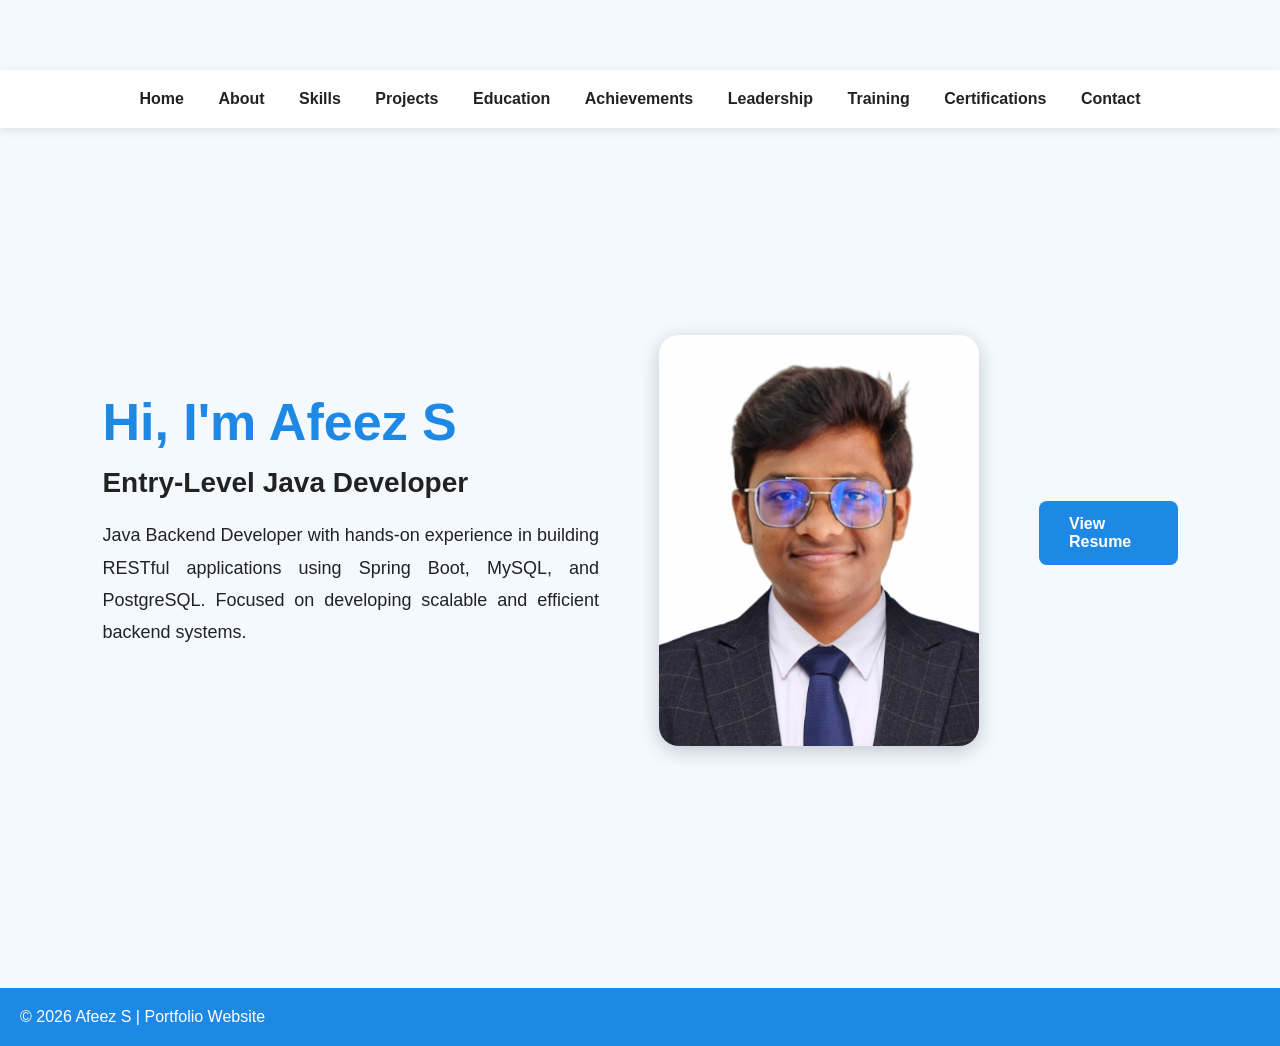
==== index.html @ b1032a9e "updated code" ====
<!DOCTYPE html>
<html>
<head>
    <title>Afeez Portfolio</title>
    <link rel="stylesheet" href="style.css">
</head>
<body>

<header>
    <nav>
        <a href="index.html">Home</a>
        <a href="about.html">About</a>
        <a href="skills.html">Skills</a>
        <a href="projects.html">Projects</a>
        <a href="education.html">Education</a>
        <a href="achievements.html">Achievements</a>
        <a href="leadership.html">Leadership</a>
        <a href="training.html">Training</a>
        <a href="certificates.html">Certifications</a>
        <a href="contact.html">Contact</a>
    </nav>
</header>

<section class="hero">

    <div class="hero-text">
        <h1>Hi, I'm Afeez S</h1>

        <h2>Entry-Level Java Developer</h2>

        <p>
            Java Backend Developer with hands-on experience in building 
            RESTful applications using Spring Boot, MySQL, and PostgreSQL. 
            Focused on developing scalable and efficient backend systems.
        </p>

    </div>

    <img src="images/afeez_prof_pic.jpeg" alt="Profile Photo">

    <a href="files/Afeez_S_Resume.pdf"
       target="_blank"
       class="btn">

       View Resume
    </a>

</section>

<footer>
    <p>© 2026 Afeez S | Portfolio Website</p>
</footer>

</body>
</html>
---- style.css ----
* {
    margin: 0;
    padding: 0;
    box-sizing: border-box;
    font-family: Arial, sans-serif;
}

body {
    background-color: #f4f9ff;
    color: #222;
    padding-top: 70px;
}

header {
    background: white;
    padding: 20px;
    display: flex;
    justify-content: center;
    align-items: center;
    box-shadow: 0 2px 10px rgba(0,0,0,0.1);
    position: sticky;
    top: 0;
}

p {
  text-align: justify;
}

.logo {
    font-size: 28px;
    font-weight: bold;
    color: #1e88e5;
}

nav a {
    text-decoration: none;
    margin: 0 15px;
    color: #222;
    font-weight: bold;
    transition: 0.3s;
}

nav a:hover {
    color: #1e88e5;
}

.hero {
    min-height: 90vh;
    display: flex;
    justify-content: center;
    align-items: center;
    padding: 50px 8%;
    gap: 60px;
}

.hero-text h1 {
    font-size: 52px;
    color: #1e88e5;
    margin-bottom: 15px;
}

.hero-text h2 {
    font-size: 28px;
    margin-bottom: 20px;
}

.hero-text p {
    font-size: 18px;
    line-height: 1.8;
    margin-bottom: 25px;
    max-width: 650px;
}

.btn {
    display: inline-block;
    padding: 14px 30px;
    background: #1e88e5;
    color: white;
    text-decoration: none;
    border-radius: 8px;
    font-weight: bold;
    transition: 0.3s;
}

.btn:hover {
    background: #0d6efd;
}

.hero img {
    width: 320px;
    border-radius: 20px;
    box-shadow: 0 5px 20px rgba(0,0,0,0.2);
}

.section {
    padding: 80px 10%;
}

.section h1 {
    text-align: center;
    color: #1e88e5;
    margin-bottom: 40px;
    font-size: 40px;
}

.card {
    background: white;
    padding: 35px;
    border-radius: 15px;
    box-shadow: 0 5px 15px rgba(0,0,0,0.1);
    margin-bottom: 25px;
    transition: 0.3s;
}

.card:hover {
    transform: translateY(-5px);
}

.card h2 {
    color: #1e88e5;
    margin-bottom: 15px;
}

ul li {
    margin-bottom: 12px;
    line-height: 1.7;
}

footer {
    background: #1e88e5;
    color: white;
    text-align: center;
    padding: 20px;
    margin-top: 50px;
}

.contact p {
    margin-bottom: 15px;
    font-size: 18px;
}

@media(max-width: 900px) {

    header {
        flex-direction: column;
        gap: 15px;
    }
     .hero {
        flex-direction: column;
        text-align: center;
    }

    .hero-text h1 {
        font-size: 40px;
    }

    nav {
        display: flex;
        flex-wrap: wrap;
        justify-content: center;
        position: sticky;
        top: 0;
        z-index: 9999;
        background-color: white;
    }

    nav a {
        margin: 10px;
    }
}

img {
    border-radius: 12px;
    box-shadow: 0 4px 10px rgba(0,0,0,0.2);
    margin-top: 15px;
}

a {
    color: #1e88e5;
}

.card .btn {
    margin-top: 20px;
    margin-right: 15px;
}

.card img {
    margin-top: 20px;
    border-radius: 10px;
    max-width: 100%;
    height: auto;
}

.contact .card {
    text-align: center;
}

.contact p {
    font-size: 20px;
    margin-bottom: 20px;
}

.card h3 {
    color: #1e88e5;
}
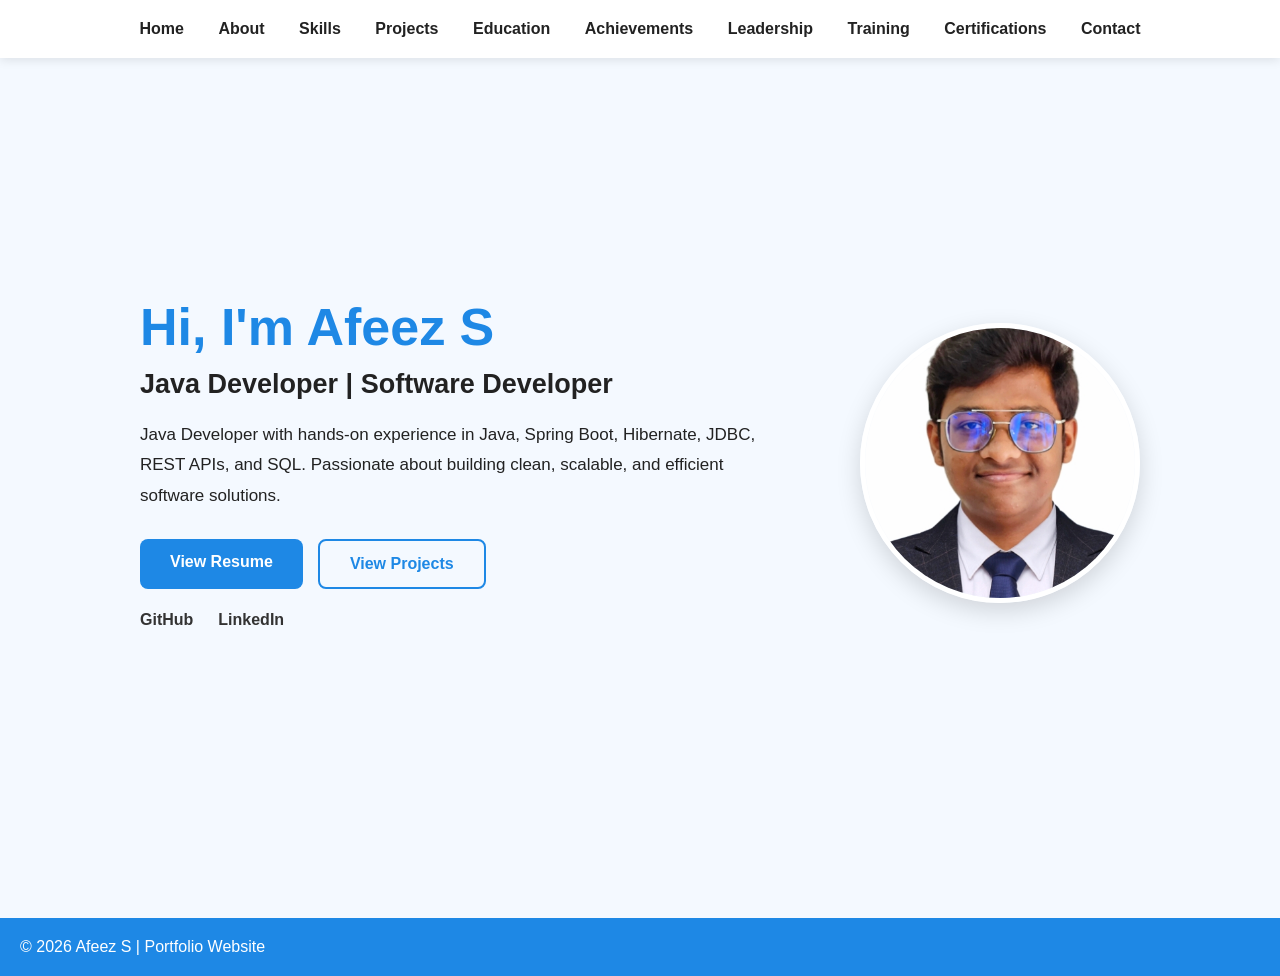
==== commit 270b706a: "Modified everything" ====
--- a/index.html
+++ b/index.html
@@ -1,55 +1,84 @@
-<!DOCTYPE html>
-<html>
-<head>
-    <title>Afeez Portfolio</title>
-    <link rel="stylesheet" href="style.css">
-</head>
-<body>
-
-<header>
-    <nav>
-        <a href="index.html">Home</a>
-        <a href="about.html">About</a>
-        <a href="skills.html">Skills</a>
-        <a href="projects.html">Projects</a>
-        <a href="education.html">Education</a>
-        <a href="achievements.html">Achievements</a>
-        <a href="leadership.html">Leadership</a>
-        <a href="training.html">Training</a>
-        <a href="certificates.html">Certifications</a>
-        <a href="contact.html">Contact</a>
-    </nav>
-</header>
-
-<section class="hero">
-
-    <div class="hero-text">
-        <h1>Hi, I'm Afeez S</h1>
-
-        <h2>Entry-Level Java Developer</h2>
-
-        <p>
-            Java Backend Developer with hands-on experience in building 
-            RESTful applications using Spring Boot, MySQL, and PostgreSQL. 
-            Focused on developing scalable and efficient backend systems.
-        </p>
-
-    </div>
-
-    <img src="images/afeez_prof_pic.jpeg" alt="Profile Photo">
-
-    <a href="files/Afeez_S_Resume.pdf"
-       target="_blank"
-       class="btn">
-
-       View Resume
-    </a>
-
-</section>
-
-<footer>
-    <p>© 2026 Afeez S | Portfolio Website</p>
-</footer>
-
-</body>
+<!DOCTYPE html>
+<html>
+<head>
+    <title>Afeez Portfolio</title>
+    <link rel="stylesheet" href="style.css">
+</head>
+<body>
+
+<header>
+    <nav>
+        <a href="index.html">Home</a>
+        <a href="about.html">About</a>
+        <a href="skills.html">Skills</a>
+        <a href="projects.html">Projects</a>
+        <a href="education.html">Education</a>
+        <a href="achievements.html">Achievements</a>
+        <a href="leadership.html">Leadership</a>
+        <a href="training.html">Training</a>
+        <a href="certificates.html">Certifications</a>
+        <a href="contact.html">Contact</a>
+    </nav>
+</header>
+
+<section class="hero">
+
+    <div class="hero-text">
+
+        <h1>Hi, I'm Afeez S</h1>
+
+        <h2>Java Developer | Software Developer</h2>
+
+        <p>
+            Java Developer with hands-on experience in Java, Spring Boot,
+            Hibernate, JDBC, REST APIs, and SQL. Passionate about building clean,
+            scalable, and efficient software solutions.
+        </p>
+
+        <div class="hero-buttons">
+
+            <a href="files/Afeez_S_Resume.pdf"
+               target="_blank"
+               class="btn">
+                View Resume
+            </a>
+
+            <a href="projects.html"
+               class="btn secondary-btn">
+                View Projects
+            </a>
+
+        </div>
+
+        <div class="social-links">
+
+            <a href="https://github.com/afeez-07"
+               target="_blank">
+                GitHub
+            </a>
+
+            <a href="https://linkedin.com/in/afeez-s"
+               target="_blank">
+                LinkedIn
+            </a>
+
+        </div>
+
+    </div>
+
+
+    <div class="hero-image">
+
+        <img src="images/afeez_prof_pic.jpeg"
+             alt="Afeez S - Java Developer">
+
+    </div>
+
+</section>
+
+<footer>
+    <p>© 2026 Afeez S | Portfolio Website</p>
+</footer>
+
+</body>
 </html>
--- a/style.css
+++ b/style.css
@@ -1,205 +1,477 @@
-* {
-    margin: 0;
-    padding: 0;
-    box-sizing: border-box;
-    font-family: Arial, sans-serif;
-}
-
-body {
-    background-color: #f4f9ff;
-    color: #222;
-    padding-top: 70px;
-}
-
-header {
-    background: white;
-    padding: 20px;
-    display: flex;
-    justify-content: center;
-    align-items: center;
-    box-shadow: 0 2px 10px rgba(0,0,0,0.1);
-    position: sticky;
-    top: 0;
-}
-
-p {
-  text-align: justify;
-}
-
-.logo {
-    font-size: 28px;
-    font-weight: bold;
-    color: #1e88e5;
-}
-
-nav a {
-    text-decoration: none;
-    margin: 0 15px;
-    color: #222;
-    font-weight: bold;
-    transition: 0.3s;
-}
-
-nav a:hover {
-    color: #1e88e5;
-}
-
-.hero {
-    min-height: 90vh;
-    display: flex;
-    justify-content: center;
-    align-items: center;
-    padding: 50px 8%;
-    gap: 60px;
-}
-
-.hero-text h1 {
-    font-size: 52px;
-    color: #1e88e5;
-    margin-bottom: 15px;
-}
-
-.hero-text h2 {
-    font-size: 28px;
-    margin-bottom: 20px;
-}
-
-.hero-text p {
-    font-size: 18px;
-    line-height: 1.8;
-    margin-bottom: 25px;
-    max-width: 650px;
-}
-
-.btn {
-    display: inline-block;
-    padding: 14px 30px;
-    background: #1e88e5;
-    color: white;
-    text-decoration: none;
-    border-radius: 8px;
-    font-weight: bold;
-    transition: 0.3s;
-}
-
-.btn:hover {
-    background: #0d6efd;
-}
-
-.hero img {
-    width: 320px;
-    border-radius: 20px;
-    box-shadow: 0 5px 20px rgba(0,0,0,0.2);
-}
-
-.section {
-    padding: 80px 10%;
-}
-
-.section h1 {
-    text-align: center;
-    color: #1e88e5;
-    margin-bottom: 40px;
-    font-size: 40px;
-}
-
-.card {
-    background: white;
-    padding: 35px;
-    border-radius: 15px;
-    box-shadow: 0 5px 15px rgba(0,0,0,0.1);
-    margin-bottom: 25px;
-    transition: 0.3s;
-}
-
-.card:hover {
-    transform: translateY(-5px);
-}
-
-.card h2 {
-    color: #1e88e5;
-    margin-bottom: 15px;
-}
-
-ul li {
-    margin-bottom: 12px;
-    line-height: 1.7;
-}
-
-footer {
-    background: #1e88e5;
-    color: white;
-    text-align: center;
-    padding: 20px;
-    margin-top: 50px;
-}
-
-.contact p {
-    margin-bottom: 15px;
-    font-size: 18px;
-}
-
-@media(max-width: 900px) {
-
-    header {
-        flex-direction: column;
-        gap: 15px;
-    }
-     .hero {
-        flex-direction: column;
-        text-align: center;
-    }
-
-    .hero-text h1 {
-        font-size: 40px;
-    }
-
-    nav {
-        display: flex;
-        flex-wrap: wrap;
-        justify-content: center;
-        position: sticky;
-        top: 0;
-        z-index: 9999;
-        background-color: white;
-    }
-
-    nav a {
-        margin: 10px;
-    }
-}
-
-img {
-    border-radius: 12px;
-    box-shadow: 0 4px 10px rgba(0,0,0,0.2);
-    margin-top: 15px;
-}
-
-a {
-    color: #1e88e5;
-}
-
-.card .btn {
-    margin-top: 20px;
-    margin-right: 15px;
-}
-
-.card img {
-    margin-top: 20px;
-    border-radius: 10px;
-    max-width: 100%;
-    height: auto;
-}
-
-.contact .card {
-    text-align: center;
-}
-
-.contact p {
-    font-size: 20px;
-    margin-bottom: 20px;
-}
-
-.card h3 {
-    color: #1e88e5;
+* {
+    margin: 0;
+    padding: 0;
+    box-sizing: border-box;
+    font-family: Arial, sans-serif;
+}
+
+body {
+    background-color: #f4f9ff;
+    color: #222;
+}
+
+header {
+    background: white;
+    padding: 20px;
+    display: flex;
+    justify-content: center;
+    align-items: center;
+    box-shadow: 0 2px 10px rgba(0,0,0,0.1);
+    position: sticky;
+    top: 0;
+    z-index: 1000;
+}
+
+p {
+  text-align: justify;
+}
+
+.logo {
+    font-size: 28px;
+    font-weight: bold;
+    color: #1e88e5;
+}
+
+nav a {
+    text-decoration: none;
+    margin: 0 15px;
+    color: #222;
+    font-weight: bold;
+    transition: 0.3s;
+}
+
+nav a:hover {
+    color: #1e88e5;
+}
+
+.project-content p {
+    margin-bottom: 18px;
+}
+
+.project-content ul {
+    margin-top: 0;
+    padding-left: 18px;
+}
+
+.project-content ul li {
+    margin-bottom: 12px;
+    line-height: 1.6;
+}
+
+.hero {
+    min-height: 90vh;
+    display: flex;
+    justify-content: center;
+    align-items: center;
+    padding: 60px 8%;
+    gap: 100px;
+}
+
+.hero-text {
+    max-width: 650px;
+}
+
+.hero-text h1 {
+    font-size: 52px;
+    color: #1e88e5;
+    margin-bottom: 12px;
+}
+
+.hero-text h2 {
+    font-size: 27px;
+    margin-bottom: 20px;
+}
+
+.hero-text p {
+    font-size: 17px;
+    line-height: 1.8;
+    margin-bottom: 28px;
+    max-width: 620px;
+    text-align: left;
+}
+
+.btn {
+    display: inline-block;
+    padding: 14px 30px;
+    background: #1e88e5;
+    color: white;
+    text-decoration: none;
+    border-radius: 8px;
+    font-weight: bold;
+    transition: 0.3s;
+}
+
+.hero-buttons {
+    display: flex;
+    gap: 15px;
+    margin-top: 10px;
+}
+
+.secondary-btn {
+    background: transparent;
+    color: #1e88e5;
+    border: 2px solid #1e88e5;
+}
+
+.secondary-btn:hover {
+    background: #1e88e5;
+    color: white;
+}
+
+.social-links {
+    display: flex;
+    gap: 25px;
+    margin-top: 22px;
+}
+
+.social-links a {
+    text-decoration: none;
+    color: #333;
+    font-weight: bold;
+    transition: 0.3s;
+}
+
+.social-links a:hover {
+    color: #1e88e5;
+}
+
+.btn:hover {
+    background: #0d6efd;
+}
+
+.hero-image {
+    display: flex;
+    justify-content: center;
+    align-items: center;
+}
+
+.hero-image img {
+    width: 280px;
+    height: 280px;
+    object-fit: cover;
+    object-position: center;
+    border-radius: 50%;
+    border: 5px solid white;
+    box-shadow: 0 8px 25px rgba(0,0,0,0.15);
+    margin-top: 0;
+}
+
+.section {
+    padding: 80px 10%;
+}
+
+.section h1 {
+    text-align: center;
+    color: #1e88e5;
+    margin-bottom: 40px;
+    font-size: 40px;
+}
+
+.card {
+    background: white;
+    padding: 35px;
+    border-radius: 15px;
+    box-shadow: 0 5px 15px rgba(0,0,0,0.1);
+    margin-bottom: 25px;
+    transition: 0.3s;
+}
+
+.about-card {
+    padding: 40px;
+}
+
+.about-intro {
+    font-size: 18px;
+    line-height: 1.8;
+    margin-bottom: 35px;
+    text-align: left;
+}
+
+.about-highlights {
+    display: grid;
+    grid-template-columns: repeat(3, 1fr);
+    gap: 20px;
+}
+
+.about-item {
+    background: #f4f9ff;
+    padding: 25px;
+    border-radius: 12px;
+    border: 1px solid #dceeff;
+}
+
+.about-item h3 {
+    color: #1e88e5;
+    margin-bottom: 12px;
+    font-size: 19px;
+}
+
+.about-item p {
+    font-size: 16px;
+    line-height: 1.7;
+    text-align: left;
+    margin: 0;
+}
+
+.about-goal {
+    margin-top: 35px;
+    padding-top: 25px;
+    border-top: 1px solid #ddd;
+    font-size: 17px;
+    line-height: 1.7;
+    text-align: left;
+}
+
+.training-card {
+    padding: 35px;
+}
+
+.training-header {
+    display: flex;
+    justify-content: space-between;
+    align-items: flex-start;
+    gap: 20px;
+    margin-bottom: 20px;
+}
+
+.training-header h2 {
+    margin-bottom: 8px;
+}
+
+.training-provider {
+    color: #666;
+    font-size: 16px;
+    margin: 0;
+}
+
+.training-status {
+    background: #e8f5e9;
+    color: #2e7d32;
+    padding: 8px 16px;
+    border-radius: 20px;
+    font-size: 14px;
+    font-weight: bold;
+    white-space: nowrap;
+}
+
+.training-description {
+    max-width: 900px;
+    line-height: 1.7;
+    margin-bottom: 25px;
+    text-align: left;
+}
+
+.training-card h3 {
+    margin-bottom: 15px;
+    color: #1e88e5;
+}
+
+.tech-tags {
+    display: flex;
+    flex-wrap: wrap;
+    gap: 10px;
+}
+
+.tech-tags span {
+    background: #f4f9ff;
+    color: #1e88e5;
+    border: 1px solid #d6eaff;
+    padding: 8px 14px;
+    border-radius: 20px;
+    font-size: 14px;
+    font-weight: bold;
+}
+
+.card:hover {
+    transform: translateY(-5px);
+}
+
+.card h2 {
+    color: #1e88e5;
+    margin-bottom: 15px;
+}
+
+ul li {
+    margin-bottom: 12px;
+    line-height: 1.7;
+}
+
+footer {
+    background: #1e88e5;
+    color: white;
+    text-align: center;
+    padding: 20px;
+    margin-top: 50px;
+}
+
+.contact p {
+    margin-bottom: 15px;
+    font-size: 18px;
+}
+
+@media(max-width: 900px) {
+
+    header {
+        flex-direction: column;
+        gap: 15px;
+    }
+     .hero {
+        flex-direction: column;
+        text-align: center;
+    }
+
+    .hero-text h1 {
+        font-size: 40px;
+    }
+
+    .hero-text h2 {
+        font-size: 23px;
+    }
+
+    .hero-text p {
+        font-size: 16px;
+    }
+
+    .hero-buttons {
+        justify-content: center;
+        flex-wrap: wrap;
+    }
+
+    .social-links {
+        justify-content: center;
+    }
+
+    .hero-image img {
+        width: 230px;
+        height: 230px;
+    }
+
+    .training-header {
+        flex-direction: column;
+    }
+
+    .training-status {
+        align-self: flex-start;
+    }
+
+    .about-highlights {
+        grid-template-columns: 1fr;
+    }
+
+    .about-card {
+        padding: 25px;
+    }
+
+    .project-card {
+        flex-direction: column;
+        align-items: stretch;
+    }
+
+    .project-image-container {
+        flex: 0 0 480px;
+        width: 100%;
+    }
+
+    .project-image {
+        width: 480px;
+        max-width: 500px;
+        margin: 0 auto;
+    }
+
+    .project-buttons {
+        flex-wrap: wrap;
+    }
+
+    nav {
+        display: flex;
+        flex-wrap: wrap;
+        justify-content: center;
+        position: sticky;
+        top: 0;
+        z-index: 9999;
+        background-color: white;
+    }
+
+    nav a {
+        margin: 10px;
+    }
+}
+
+.training-status {
+    margin-top: 20px;
+    font-size: 16px;
+}
+
+.training-status strong {
+    color: #1e88e5;
+}
+
+a {
+    color: #1e88e5;
+}
+
+.card .btn {
+    margin-top: 20px;
+    margin-right: 15px;
+}
+
+.card img {
+    margin-top: 20px;
+    border-radius: 10px;
+    max-width: 100%;
+    height: auto;
+}
+
+.contact .card {
+    text-align: center;
+}
+
+.contact p {
+    font-size: 20px;
+    margin-bottom: 20px;
+}
+
+.card h3 {
+    color: #1e88e5;
+}
+
+.project-image {
+    display: block;
+    width: 500px;
+    max-width: 100%;
+    height: auto;
+    margin-top: 20px;
+    border-radius: 10px;
+}
+
+.project-card {
+    display: flex;
+    justify-content: space-between;
+    align-items: center;
+    gap: 50px;
+}
+
+.project-content {
+    flex: 1;
+}
+
+.project-image-container {
+    flex: 0 0 500px;
+    display: flex;
+    justify-content: center;
+    align-items: center;
+}
+
+.project-image {
+    width: 500px;
+    max-width: 100%;
+    height: auto;
+    border-radius: 10px;
+    margin-top: 0;
+}
+
+.project-buttons {
+    display: flex;
+    gap: 15px;
+    margin-top: 25px;
 }
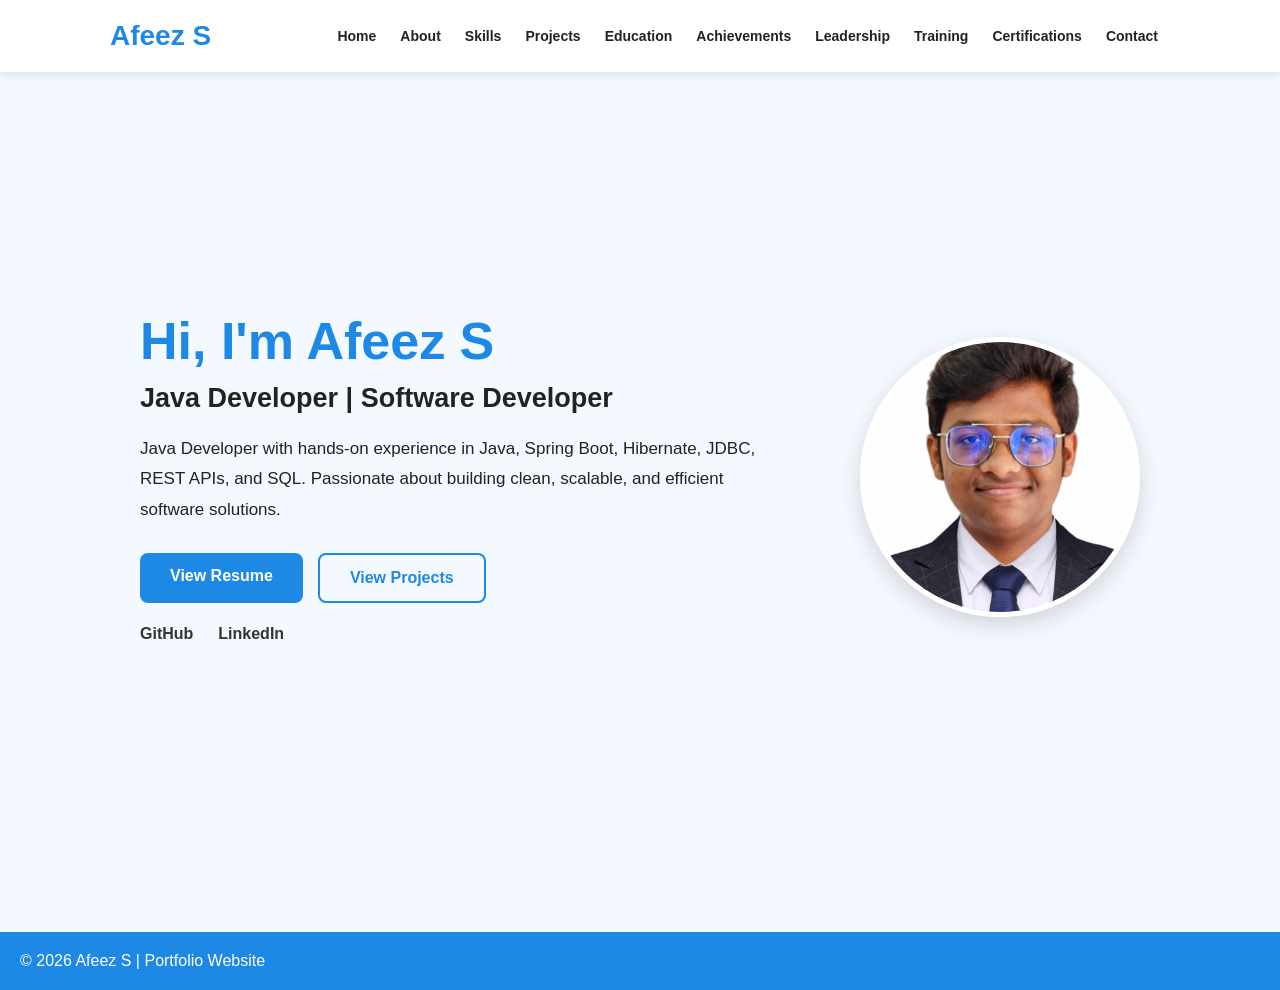
==== commit 0604a475: "Files Modified" ====
--- a/index.html
+++ b/index.html
@@ -7,18 +7,22 @@
 <body>
 
 <header>
-    <nav>
-        <a href="index.html">Home</a>
-        <a href="about.html">About</a>
-        <a href="skills.html">Skills</a>
-        <a href="projects.html">Projects</a>
-        <a href="education.html">Education</a>
-        <a href="achievements.html">Achievements</a>
-        <a href="leadership.html">Leadership</a>
-        <a href="training.html">Training</a>
-        <a href="certificates.html">Certifications</a>
-        <a href="contact.html">Contact</a>
-    </nav>
+    <div class="nav-container">
+        <a href="index.html" class="logo">Afeez S</a>
+        <button class="menu-toggle" onclick="toggleMenu()">☰</button>
+        <nav id="mobileNav">
+            <a href="index.html">Home</a>
+            <a href="about.html">About</a>
+            <a href="skills.html">Skills</a>
+            <a href="projects.html">Projects</a>
+            <a href="education.html">Education</a>
+            <a href="achievements.html">Achievements</a>
+            <a href="leadership.html">Leadership</a>
+            <a href="training.html">Training</a>
+            <a href="certificates.html">Certifications</a>
+            <a href="contact.html">Contact</a>
+        </nav>
+    </div>
 </header>
 
 <section class="hero">
@@ -37,7 +41,7 @@
 
         <div class="hero-buttons">
 
-            <a href="files/Afeez_S_Resume.pdf"
+            <a href="files/Resume_Afeez_Dev.pdf"
                target="_blank"
                class="btn">
                 View Resume
@@ -80,5 +84,11 @@
     <p>© 2026 Afeez S | Portfolio Website</p>
 </footer>
 
+<script>
+    function toggleMenu() {
+        document.getElementById("mobileNav").classList.toggle("active");
+    }
+</script>
+
 </body>
 </html>
--- a/style.css
+++ b/style.css
@@ -22,6 +22,46 @@
     z-index: 1000;
 }
 
+.nav-container {
+    width: 100%;
+    max-width: 1100px;
+    margin: auto;
+    padding: 0 20px;
+
+    display: flex;
+    align-items: center;
+    justify-content: space-between;
+}
+
+.logo {
+    text-decoration: none;
+    color: #1e88e5;
+    font-size: 22px;
+    font-weight: 700;
+}
+
+.nav-container nav {
+    display: flex;
+    align-items: center;
+}
+
+.nav-container nav a {
+    text-decoration: none;
+    color: #222;
+    margin: 0 12px;
+    font-size: 14px;
+}
+
+.menu-toggle {
+    display: none;
+    background: none;
+    border: none;
+    font-size: 28px;
+    color: #222;
+    cursor: pointer;
+    padding: 5px;
+}
+
 p {
   text-align: justify;
 }
@@ -32,15 +72,20 @@
     color: #1e88e5;
 }
 
-nav a {
+.technologies b {
+    margin-right: 6px;
+}
+
+.nav-container nav a {
     text-decoration: none;
-    margin: 0 15px;
     color: #222;
+    margin: 0 12px;
+    font-size: 14px;
     font-weight: bold;
     transition: 0.3s;
 }
 
-nav a:hover {
+.nav-container nav a:hover {
     color: #1e88e5;
 }
 
@@ -309,15 +354,30 @@
     font-size: 18px;
 }
 
-@media(max-width: 900px) {
-
+@media (max-width: 900px) {
+
+    /* Header */
     header {
         flex-direction: column;
-        gap: 15px;
-    }
-     .hero {
+        gap: 10px;
+        padding: 15px;
+    }
+
+    .logo {
+        font-size: 24px;
+    }
+
+    .hero {
+        min-height: auto;
+        height: auto;
         flex-direction: column;
         text-align: center;
+        padding: 50px 20px;
+        gap: 30px;
+    }
+
+    .hero-text {
+        max-width: 100%;
     }
 
     .hero-text h1 {
@@ -330,6 +390,10 @@
 
     .hero-text p {
         font-size: 16px;
+        line-height: 1.7;
+        max-width: 600px;
+        margin-left: auto;
+        margin-right: auto;
     }
 
     .hero-buttons {
@@ -339,6 +403,7 @@
 
     .social-links {
         justify-content: center;
+        flex-wrap: wrap;
     }
 
     .hero-image img {
@@ -346,54 +411,272 @@
         height: 230px;
     }
 
+
+    /* General Sections */
+    .section {
+        padding: 60px 20px;
+    }
+
+    .section h1 {
+        font-size: 34px;
+        margin-bottom: 30px;
+    }
+
+    .card {
+        padding: 25px;
+    }
+
+
+    /* About */
+    .about-card {
+        padding: 25px;
+    }
+
+    .about-highlights {
+        grid-template-columns: 1fr;
+    }
+
+
+    /* Training */
+    .training-card {
+        padding: 25px;
+    }
+
     .training-header {
         flex-direction: column;
+        gap: 10px;
     }
 
     .training-status {
         align-self: flex-start;
-    }
-
-    .about-highlights {
-        grid-template-columns: 1fr;
-    }
-
-    .about-card {
-        padding: 25px;
+        margin-top: 5px;
     }
 
     .project-card {
         flex-direction: column;
         align-items: stretch;
+        gap: 25px;
     }
 
     .project-image-container {
-        flex: 0 0 480px;
+        flex: none;
         width: 100%;
     }
 
     .project-image {
-        width: 480px;
-        max-width: 500px;
+        width: 100%;
+        max-width: 450px;
+        height: auto;
         margin: 0 auto;
     }
 
     .project-buttons {
         flex-wrap: wrap;
-    }
-
-    nav {
+        gap: 10px;
+    }
+
+    .btn {
+        padding: 12px 22px;
+        font-size: 14px;
+    }
+
+    .contact p {
+        font-size: 17px;
+    }
+}
+
+@media (max-width: 600px) {
+
+    header {
+        padding: 0;
+    }
+
+    .nav-container {
+        padding: 12px 20px;
+    }
+
+    .logo {
+        font-size: 20px;
+    }
+
+    .menu-toggle {
+        display: block;
+    }
+
+    .nav-container nav {
+        display: none;
+        position: absolute;
+        top: 100%;
+        left: 0;
+        width: 100%;
+        background: white;
+        flex-direction: column;
+        padding: 10px 0;
+        box-shadow: 0 5px 10px rgba(0,0,0,0.1);
+    }
+
+    .nav-container nav.active {
         display: flex;
+    }
+
+    .nav-container nav a {
+        width: 100%;
+        text-align: center;
+        padding: 12px 0;
+        margin: 0;
+        font-size: 15px;
+    }
+
+    .nav-container nav a:hover {
+        background: #f2f7ff;
+    }
+
+    .hero {
+        min-height: auto;
+        height: auto;
+        padding: 45px 20px 40px;
+        gap: 30px;
+        flex-direction: column;
+        text-align: center;
+    }
+
+    .hero-text {
+        width: 100%;
+        max-width: 500px;
+    }
+
+    .hero-text h1 {
+        font-size: 34px;
+        line-height: 1.2;
+    }
+
+    .hero-text h2 {
+        font-size: 20px;
+        line-height: 1.4;
+    }
+
+    .hero-text p {
+        font-size: 15px;
+        line-height: 1.6;
+    }
+
+    .hero-image {
+        display: flex;
+        justify-content: center;
+    }
+
+    .hero-image img {
+        width: 170px;
+        height: 170px;
+    }
+
+    .hero-buttons {
+        justify-content: center;
         flex-wrap: wrap;
+        gap: 10px;
+    }
+
+    .hero-links {
         justify-content: center;
-        position: sticky;
-        top: 0;
-        z-index: 9999;
-        background-color: white;
-    }
-
-    nav a {
-        margin: 10px;
+    }
+
+    /* Sections */
+    .section {
+        padding: 40px 15px;
+    }
+
+    .section h1 {
+        font-size: 30px;
+        margin-bottom: 25px;
+    }
+
+    .card {
+        padding: 20px;
+        border-radius: 12px;
+        width: 100%;
+        max-width: 100%;
+    }
+
+    .about-card {
+        padding: 20px;
+    }
+
+    .about-intro {
+        font-size: 16px;
+        line-height: 1.7;
+    }
+
+    .about-item {
+        padding: 20px;
+    }
+
+    .about-item h3 {
+        font-size: 17px;
+    }
+
+    .about-item p {
+        font-size: 15px;
+    }
+
+    .training-card {
+        padding: 20px;
+    }
+
+    .training-status {
+        font-size: 13px;
+        padding: 7px 12px;
+    }
+
+    .tech-tags {
+        gap: 7px;
+    }
+
+    .tech-tags span {
+        padding: 7px 11px;
+        font-size: 13px;
+    }
+
+    .project-card {
+        gap: 20px;
+    }
+
+    .project-content p,
+    .project-content ul li {
+        font-size: 14px;
+    }
+
+    .project-content ul {
+        padding-left: 18px;
+    }
+
+    .project-content ul li {
+        line-height: 1.55;
+        margin-bottom: 10px;
+    }
+
+    .project-image {
+        width: 100%;
+        max-width: 100%;
+    }
+
+    .project-buttons {
+        flex-direction: column;
+        align-items: stretch;
+    }
+
+    .project-buttons .btn {
+        text-align: center;
+        margin-right: 0;
+    }
+
+    .btn {
+        padding: 11px 18px;
+        font-size: 13px;
+    }
+
+    footer {
+        padding: 18px 10px;
+        font-size: 14px;
     }
 }
 
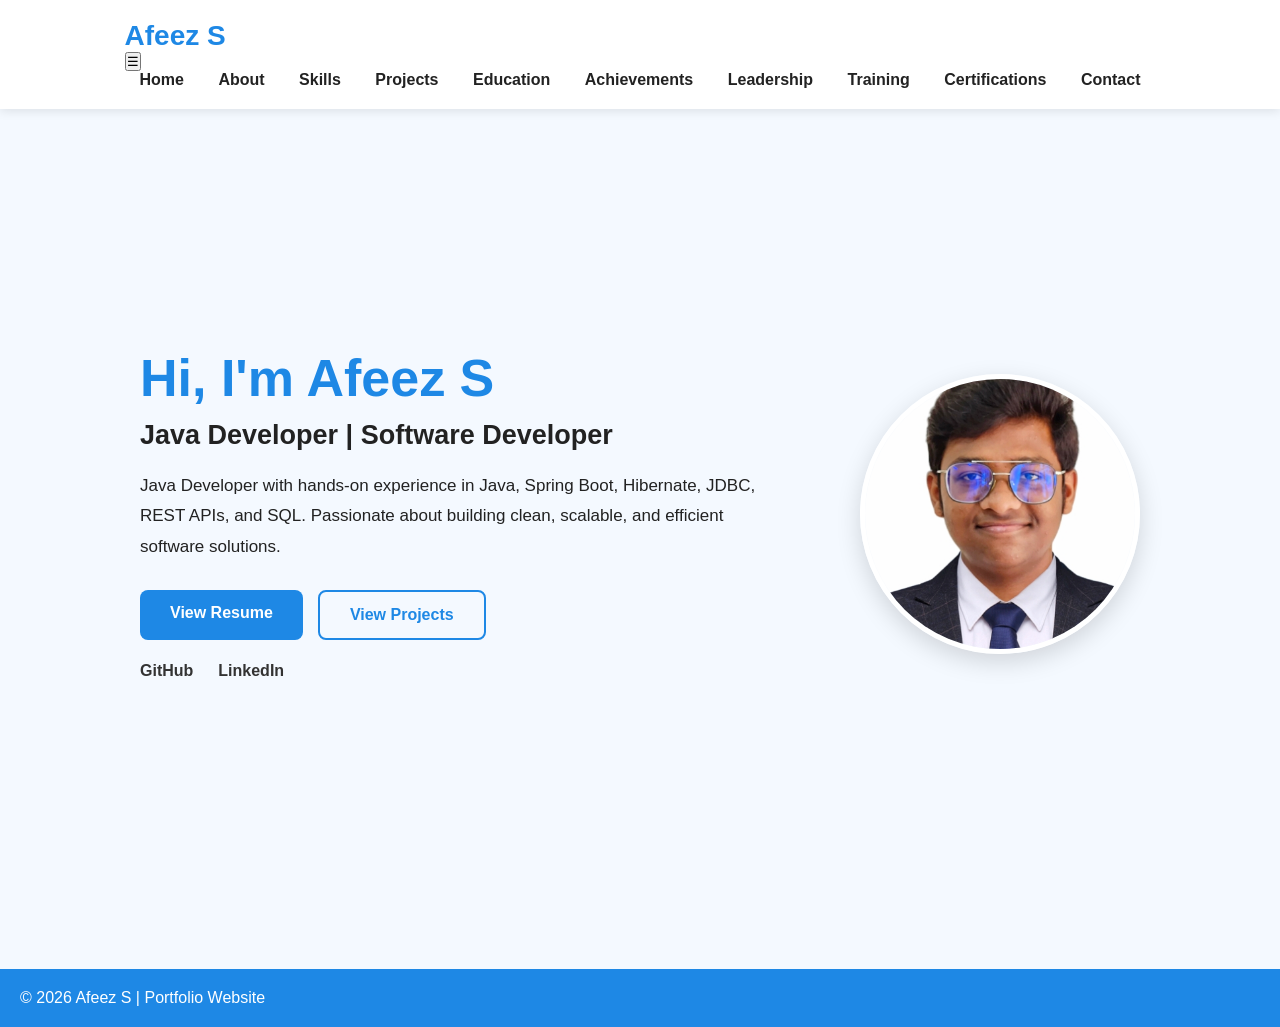
==== commit 7e1dff72: "Fewer modifications done" ====
--- a/index.html
+++ b/index.html
@@ -1,6 +1,8 @@
 <!DOCTYPE html>
 <html>
 <head>
+    <meta charset="UTF-8">
+    <meta name="viewport" content="width=device-width, initial-scale=1.0">
     <title>Afeez Portfolio</title>
     <link rel="stylesheet" href="style.css">
 </head>
@@ -8,9 +10,14 @@
 
 <header>
     <div class="nav-container">
-        <a href="index.html" class="logo">Afeez S</a>
-        <button class="menu-toggle" onclick="toggleMenu()">☰</button>
-        <nav id="mobileNav">
+
+        <div class="logo">Afeez S</div>
+
+        <button class="menu-toggle" id="menu-toggle" aria-label="Open navigation menu">
+            ☰
+        </button>
+
+        <nav id="nav-menu">
             <a href="index.html">Home</a>
             <a href="about.html">About</a>
             <a href="skills.html">Skills</a>
@@ -84,11 +91,7 @@
     <p>© 2026 Afeez S | Portfolio Website</p>
 </footer>
 
-<script>
-    function toggleMenu() {
-        document.getElementById("mobileNav").classList.toggle("active");
-    }
-</script>
+<script src="script.js"></script>
 
 </body>
 </html>
--- a/style.css
+++ b/style.css
@@ -22,46 +22,6 @@
     z-index: 1000;
 }
 
-.nav-container {
-    width: 100%;
-    max-width: 1100px;
-    margin: auto;
-    padding: 0 20px;
-
-    display: flex;
-    align-items: center;
-    justify-content: space-between;
-}
-
-.logo {
-    text-decoration: none;
-    color: #1e88e5;
-    font-size: 22px;
-    font-weight: 700;
-}
-
-.nav-container nav {
-    display: flex;
-    align-items: center;
-}
-
-.nav-container nav a {
-    text-decoration: none;
-    color: #222;
-    margin: 0 12px;
-    font-size: 14px;
-}
-
-.menu-toggle {
-    display: none;
-    background: none;
-    border: none;
-    font-size: 28px;
-    color: #222;
-    cursor: pointer;
-    padding: 5px;
-}
-
 p {
   text-align: justify;
 }
@@ -76,16 +36,15 @@
     margin-right: 6px;
 }
 
-.nav-container nav a {
+nav a {
     text-decoration: none;
+    margin: 0 15px;
     color: #222;
-    margin: 0 12px;
-    font-size: 14px;
     font-weight: bold;
     transition: 0.3s;
 }
 
-.nav-container nav a:hover {
+nav a:hover {
     color: #1e88e5;
 }
 
@@ -356,7 +315,6 @@
 
 @media (max-width: 900px) {
 
-    /* Header */
     header {
         flex-direction: column;
         gap: 10px;
@@ -365,6 +323,19 @@
 
     .logo {
         font-size: 24px;
+    }
+
+    nav {
+        display: flex;
+        flex-wrap: wrap;
+        justify-content: center;
+        gap: 5px 10px;
+        padding: 5px;
+    }
+
+    nav a {
+        margin: 4px 6px;
+        font-size: 13px;
     }
 
     .hero {
@@ -411,8 +382,6 @@
         height: 230px;
     }
 
-
-    /* General Sections */
     .section {
         padding: 60px 20px;
     }
@@ -426,8 +395,6 @@
         padding: 25px;
     }
 
-
-    /* About */
     .about-card {
         padding: 25px;
     }
@@ -436,8 +403,6 @@
         grid-template-columns: 1fr;
     }
 
-
-    /* Training */
     .training-card {
         padding: 25px;
     }
@@ -487,54 +452,36 @@
 
 @media (max-width: 600px) {
 
+    body {
+        overflow-x: hidden;
+    }
+
     header {
-        padding: 0;
-    }
-
-    .nav-container {
-        padding: 12px 20px;
+         padding: 10px 6px;
     }
 
     .logo {
-        font-size: 20px;
-    }
-
-    .menu-toggle {
-        display: block;
-    }
-
-    .nav-container nav {
-        display: none;
-        position: absolute;
-        top: 100%;
-        left: 0;
+        font-size: 22px;
+    }
+
+    nav {
+        display: grid;
+        grid-template-columns: repeat(5, 1fr);
+        gap: 8px 4px;
         width: 100%;
-        background: white;
-        flex-direction: column;
-        padding: 10px 0;
-        box-shadow: 0 5px 10px rgba(0,0,0,0.1);
-    }
-
-    .nav-container nav.active {
-        display: flex;
-    }
-
-    .nav-container nav a {
-        width: 100%;
+    }
+
+    nav a {
+        font-size: 11px;
+        margin: 0;
         text-align: center;
-        padding: 12px 0;
-        margin: 0;
-        font-size: 15px;
-    }
-
-    .nav-container nav a:hover {
-        background: #f2f7ff;
+        white-space: nowrap;
     }
 
     .hero {
         min-height: auto;
         height: auto;
-        padding: 45px 20px 40px;
+        padding: 70px 20px 50px;
         gap: 30px;
         flex-direction: column;
         text-align: center;
@@ -573,14 +520,12 @@
     .hero-buttons {
         justify-content: center;
         flex-wrap: wrap;
-        gap: 10px;
     }
 
     .hero-links {
         justify-content: center;
     }
 
-    /* Sections */
     .section {
         padding: 40px 15px;
     }
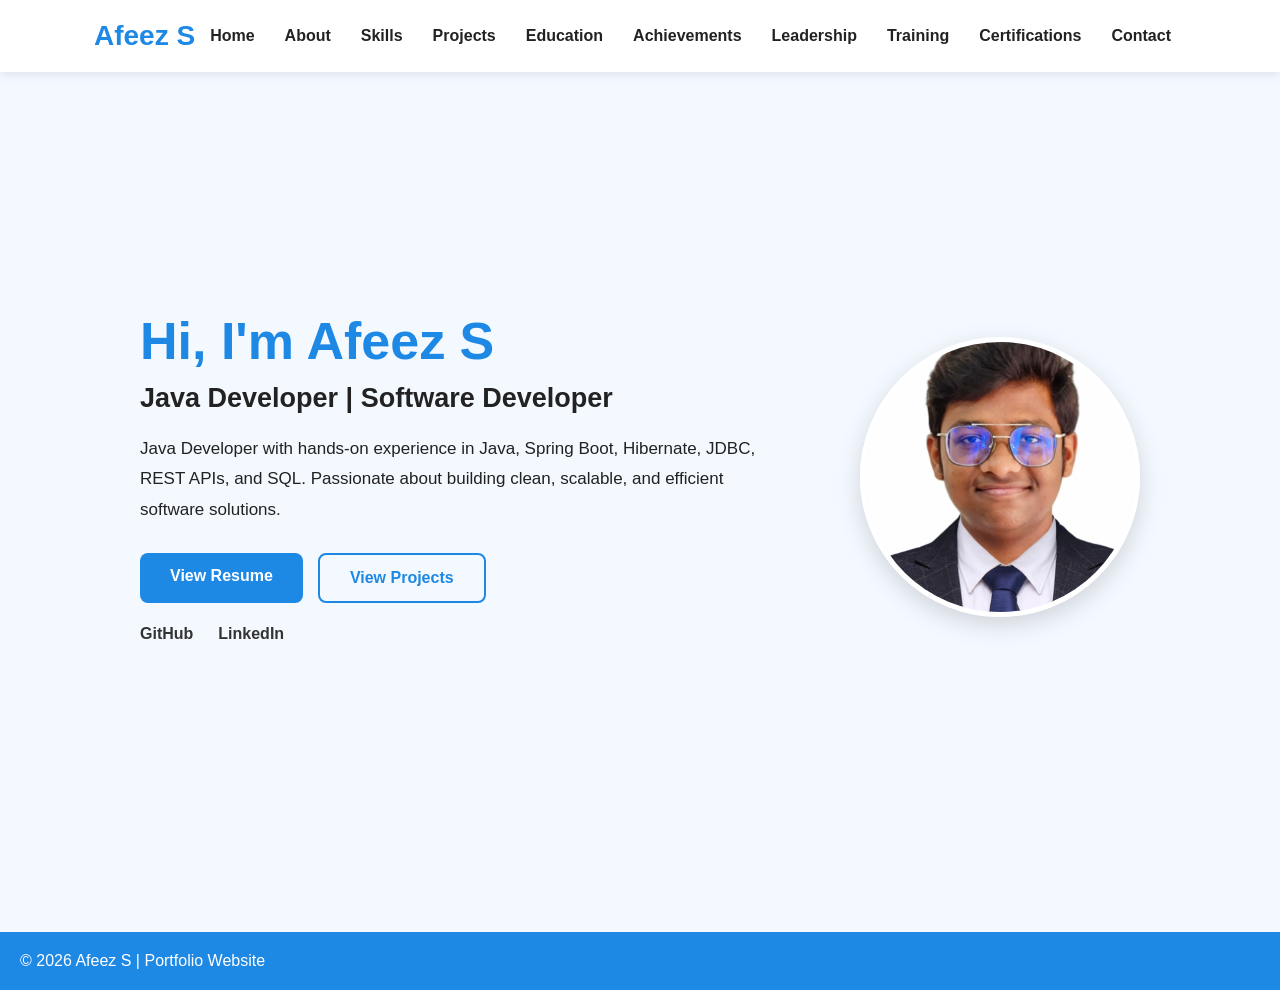
==== commit a220fe9a: "Made portfolio mobile responsive" ====
--- a/index.html
+++ b/index.html
@@ -4,7 +4,7 @@
     <meta charset="UTF-8">
     <meta name="viewport" content="width=device-width, initial-scale=1.0">
     <title>Afeez Portfolio</title>
-    <link rel="stylesheet" href="style.css">
+    <link rel="stylesheet" href="style1.css">
 </head>
 <body>
 
--- a/style1.css
+++ b/style1.css
@@ -0,0 +1,1001 @@
+* {
+    margin: 0;
+    padding: 0;
+    box-sizing: border-box;
+    font-family: Arial, sans-serif;
+}
+
+html {
+    scroll-behavior: smooth;
+}
+
+body {
+    background-color: #f4f9ff;
+    color: #222;
+    overflow-x: hidden;
+}
+
+p {
+    text-align: justify;
+}
+
+a {
+    color: #1e88e5;
+}
+
+/* =========================
+   HEADER / NAVIGATION
+   ========================= */
+
+header {
+    background: white;
+    padding: 20px;
+    display: flex;
+    justify-content: center;
+    align-items: center;
+    box-shadow: 0 2px 10px rgba(0, 0, 0, 0.1);
+    position: sticky;
+    top: 0;
+    z-index: 1000;
+}
+
+.nav-container {
+    width: 100%;
+    display: flex;
+    align-items: center;
+    justify-content: center;
+}
+
+.logo {
+    font-size: 28px;
+    font-weight: bold;
+    color: #1e88e5;
+}
+
+nav {
+    display: flex;
+    align-items: center;
+    justify-content: center;
+}
+
+nav a {
+    text-decoration: none;
+    margin: 0 15px;
+    color: #222;
+    font-weight: bold;
+    transition: 0.3s;
+}
+
+nav a:hover {
+    color: #1e88e5;
+}
+
+.menu-toggle {
+    display: none;
+    background: none;
+    border: none;
+    color: #1e88e5;
+    font-size: 28px;
+    line-height: 1;
+    cursor: pointer;
+    padding: 5px;
+}
+
+/* =========================
+   COMMON PROJECT / CONTENT
+   ========================= */
+
+.technologies b {
+    margin-right: 6px;
+}
+
+.project-content p {
+    margin-bottom: 18px;
+}
+
+.project-content ul {
+    margin-top: 0;
+    padding-left: 18px;
+}
+
+.project-content ul li {
+    margin-bottom: 12px;
+    line-height: 1.6;
+}
+
+/* =========================
+   HERO
+   ========================= */
+
+.hero {
+    min-height: 90vh;
+    display: flex;
+    justify-content: center;
+    align-items: center;
+    padding: 60px 8%;
+    gap: 100px;
+}
+
+.hero-text {
+    max-width: 650px;
+}
+
+.hero-text h1 {
+    font-size: 52px;
+    color: #1e88e5;
+    margin-bottom: 12px;
+}
+
+.hero-text h2 {
+    font-size: 27px;
+    margin-bottom: 20px;
+}
+
+.hero-text p {
+    font-size: 17px;
+    line-height: 1.8;
+    margin-bottom: 28px;
+    max-width: 620px;
+    text-align: left;
+}
+
+.hero-buttons {
+    display: flex;
+    gap: 15px;
+    margin-top: 10px;
+}
+
+.btn {
+    display: inline-block;
+    padding: 14px 30px;
+    background: #1e88e5;
+    color: white;
+    text-decoration: none;
+    border-radius: 8px;
+    font-weight: bold;
+    transition: 0.3s;
+}
+
+.btn:hover {
+    background: #0d6efd;
+}
+
+.secondary-btn {
+    background: transparent;
+    color: #1e88e5;
+    border: 2px solid #1e88e5;
+}
+
+.secondary-btn:hover {
+    background: #1e88e5;
+    color: white;
+}
+
+.social-links {
+    display: flex;
+    gap: 25px;
+    margin-top: 22px;
+}
+
+.social-links a {
+    text-decoration: none;
+    color: #333;
+    font-weight: bold;
+    transition: 0.3s;
+}
+
+.social-links a:hover {
+    color: #1e88e5;
+}
+
+.hero-image {
+    display: flex;
+    justify-content: center;
+    align-items: center;
+}
+
+.hero-image img {
+    width: 280px;
+    height: 280px;
+    object-fit: cover;
+    object-position: center;
+    border-radius: 50%;
+    border: 5px solid white;
+    box-shadow: 0 8px 25px rgba(0, 0, 0, 0.15);
+    margin-top: 0;
+}
+
+/* =========================
+   COMMON SECTIONS / CARDS
+   ========================= */
+
+.section {
+    padding: 80px 10%;
+}
+
+.section h1 {
+    text-align: center;
+    color: #1e88e5;
+    margin-bottom: 40px;
+    font-size: 40px;
+}
+
+.card {
+    background: white;
+    padding: 35px;
+    border-radius: 15px;
+    box-shadow: 0 5px 15px rgba(0, 0, 0, 0.1);
+    margin-bottom: 25px;
+    transition: 0.3s;
+}
+
+.card:hover {
+    transform: translateY(-5px);
+}
+
+.card h2 {
+    color: #1e88e5;
+    margin-bottom: 15px;
+}
+
+.card h3 {
+    color: #1e88e5;
+}
+
+.card .btn {
+    margin-top: 20px;
+    margin-right: 15px;
+}
+
+.card img {
+    margin-top: 20px;
+    border-radius: 10px;
+    max-width: 100%;
+    height: auto;
+}
+
+ul li {
+    margin-bottom: 12px;
+    line-height: 1.7;
+}
+
+/* =========================
+   ABOUT
+   ========================= */
+
+.about-card {
+    padding: 40px;
+}
+
+.about-intro {
+    font-size: 18px;
+    line-height: 1.8;
+    margin-bottom: 35px;
+    text-align: left;
+}
+
+.about-highlights {
+    display: grid;
+    grid-template-columns: 1fr;
+    gap: 20px;
+}
+
+.about-item {
+    background: #f4f9ff;
+    padding: 25px;
+    border-radius: 12px;
+    border: 1px solid #dceeff;
+}
+
+.about-item h3 {
+    color: #1e88e5;
+    margin-bottom: 12px;
+    font-size: 19px;
+}
+
+.about-item p {
+    font-size: 16px;
+    line-height: 1.7;
+    text-align: left;
+    margin: 0;
+}
+
+.about-goal {
+    margin-top: 35px;
+    padding-top: 25px;
+    border-top: 1px solid #ddd;
+    font-size: 17px;
+    line-height: 1.7;
+    text-align: left;
+}
+
+/* =========================
+   TRAINING
+   ========================= */
+
+.training-card {
+    padding: 35px;
+}
+
+.training-header {
+    display: flex;
+    justify-content: space-between;
+    align-items: flex-start;
+    gap: 20px;
+    margin-bottom: 20px;
+}
+
+.training-header h2 {
+    margin-bottom: 8px;
+}
+
+.training-provider {
+    color: #666;
+    font-size: 16px;
+    margin: 0;
+}
+
+.training-status {
+    background: #e8f5e9;
+    color: #2e7d32;
+    padding: 8px 16px;
+    border-radius: 20px;
+    font-size: 14px;
+    font-weight: bold;
+    white-space: nowrap;
+    margin-top: 0;
+}
+
+.training-status strong {
+    color: #1e88e5;
+}
+
+.training-description {
+    max-width: 900px;
+    line-height: 1.7;
+    margin-bottom: 25px;
+    text-align: left;
+}
+
+.training-card h3 {
+    margin-bottom: 15px;
+    color: #1e88e5;
+}
+
+.tech-tags {
+    display: flex;
+    flex-wrap: wrap;
+    gap: 10px;
+}
+
+.tech-tags span {
+    background: #f4f9ff;
+    color: #1e88e5;
+    border: 1px solid #d6eaff;
+    padding: 8px 14px;
+    border-radius: 20px;
+    font-size: 14px;
+    font-weight: bold;
+}
+
+/* =========================
+   PROJECTS
+   ========================= */
+
+.project-card {
+    display: flex;
+    justify-content: space-between;
+    align-items: center;
+    gap: 50px;
+}
+
+.project-content {
+    flex: 1;
+    min-width: 0;
+}
+
+.project-image-container {
+    flex: 0 0 500px;
+    display: flex;
+    justify-content: center;
+    align-items: center;
+}
+
+.project-image {
+    display: block;
+    width: 500px;
+    max-width: 100%;
+    height: auto;
+    border-radius: 10px;
+    margin-top: 0;
+}
+
+.project-buttons {
+    display: flex;
+    gap: 15px;
+    margin-top: 25px;
+}
+
+/* =========================
+   CONTACT
+   ========================= */
+
+.contact .card {
+    text-align: center;
+}
+
+.contact p {
+    font-size: 20px;
+    margin-bottom: 20px;
+    overflow-wrap: anywhere;
+}
+
+/* =========================
+   FOOTER
+   ========================= */
+
+footer {
+    background: #1e88e5;
+    color: white;
+    text-align: center;
+    padding: 20px;
+    margin-top: 50px;
+}
+
+/* =========================
+   TABLET - 900px
+   ========================= */
+
+@media (max-width: 900px) {
+
+    header {
+        padding: 15px 20px;
+    }
+
+    .nav-container {
+        width: 100%;
+        justify-content: center;
+    }
+
+    .logo {
+        font-size: 24px;
+    }
+
+    nav {
+        display: flex;
+        flex-wrap: wrap;
+        justify-content: center;
+        gap: 5px 10px;
+        padding: 5px;
+    }
+
+    nav a {
+        margin: 4px 6px;
+        font-size: 13px;
+    }
+
+    .hero {
+        min-height: auto;
+        height: auto;
+        flex-direction: column;
+        text-align: center;
+        padding: 50px 20px;
+        gap: 30px;
+    }
+
+    .hero-text {
+        max-width: 100%;
+        width: 100%;
+    }
+
+    .hero-text h1 {
+        font-size: 40px;
+    }
+
+    .hero-text h2 {
+        font-size: 23px;
+    }
+
+    .hero-text p {
+        font-size: 16px;
+        line-height: 1.7;
+        max-width: 600px;
+        margin-left: auto;
+        margin-right: auto;
+    }
+
+    .hero-buttons {
+        justify-content: center;
+        flex-wrap: wrap;
+    }
+
+    .social-links {
+        justify-content: center;
+        flex-wrap: wrap;
+    }
+
+    .hero-image img {
+        width: 230px;
+        height: 230px;
+    }
+
+    .section {
+        padding: 60px 20px;
+    }
+
+    .section h1 {
+        font-size: 34px;
+        margin-bottom: 30px;
+    }
+
+    .card {
+        padding: 25px;
+    }
+
+    .about-card {
+        padding: 25px;
+    }
+
+    .about-highlights {
+        grid-template-columns: 1fr;
+    }
+
+    .training-card {
+        padding: 25px;
+    }
+
+    .training-header {
+        flex-direction: column;
+        gap: 10px;
+    }
+
+    .training-status {
+        align-self: flex-start;
+        margin-top: 5px;
+    }
+
+    .project-card {
+        flex-direction: column;
+        align-items: stretch;
+        gap: 25px;
+    }
+
+    .project-image-container {
+        flex: none;
+        width: 100%;
+    }
+
+    .project-image {
+        width: 100%;
+        max-width: 450px;
+        height: auto;
+        margin: 0 auto;
+    }
+
+    .project-buttons {
+        flex-wrap: wrap;
+        gap: 10px;
+    }
+
+    .btn {
+        padding: 12px 22px;
+        font-size: 14px;
+    }
+
+    .contact p {
+        font-size: 17px;
+    }
+}
+
+/* =========================
+   MOBILE - 600px
+   ========================= */
+
+@media (max-width: 600px) {
+
+    body {
+        overflow-x: hidden;
+    }
+
+    /* Mobile header */
+    header {
+        padding: 10px 15px;
+    }
+
+    .nav-container {
+        width: 100%;
+        display: flex;
+        flex-wrap: wrap;
+        justify-content: space-between;
+        align-items: center;
+    }
+
+    .logo {
+        font-size: 22px;
+    }
+
+    /* Hamburger */
+    .menu-toggle {
+        display: block;
+        flex-shrink: 0;
+    }
+
+    /* Hide menu until hamburger is clicked */
+    nav {
+        display: none;
+        flex-basis: 100%;
+        width: 100%;
+        flex-direction: column;
+        align-items: stretch;
+        gap: 0;
+        padding: 8px 0 5px;
+    }
+
+    nav.active {
+        display: flex;
+    }
+
+    nav a {
+        width: 100%;
+        margin: 0;
+        padding: 10px 5px;
+        font-size: 14px;
+        text-align: center;
+        white-space: normal;
+    }
+
+    /* Hero */
+    .hero {
+        min-height: auto;
+        height: auto;
+        padding: 55px 20px 45px;
+        gap: 30px;
+        flex-direction: column;
+        text-align: center;
+    }
+
+    .hero-text {
+        width: 100%;
+        max-width: 500px;
+    }
+
+    .hero-text h1 {
+        font-size: 34px;
+        line-height: 1.2;
+    }
+
+    .hero-text h2 {
+        font-size: 20px;
+        line-height: 1.4;
+    }
+
+    .hero-text p {
+        font-size: 15px;
+        line-height: 1.6;
+        max-width: 100%;
+        text-align: left;
+    }
+
+    .hero-image {
+        display: flex;
+        justify-content: center;
+        width: 100%;
+    }
+
+    .hero-image img {
+        width: 170px;
+        height: 170px;
+    }
+
+    .hero-buttons {
+        justify-content: center;
+        flex-direction: column;
+        align-items: stretch;
+        width: 100%;
+        max-width: 300px;
+        margin-left: auto;
+        margin-right: auto;
+    }
+
+    .hero-buttons .btn {
+        width: 100%;
+        text-align: center;
+    }
+
+    .social-links {
+        justify-content: center;
+        flex-wrap: wrap;
+        gap: 15px;
+    }
+
+    .hero-links {
+        justify-content: center;
+    }
+
+    /* Sections */
+    .section {
+        padding: 40px 15px;
+    }
+
+    .section h1 {
+        font-size: 30px;
+        line-height: 1.25;
+        margin-bottom: 25px;
+    }
+
+    /* Cards */
+    .card {
+        padding: 20px;
+        border-radius: 12px;
+        width: 100%;
+        max-width: 100%;
+    }
+
+    .card .btn {
+        margin-top: 20px;
+        margin-right: 10px;
+    }
+
+    .card img {
+        max-width: 100%;
+        height: auto;
+    }
+
+    /* About */
+    .about-card {
+        padding: 20px;
+    }
+
+    .about-intro {
+        font-size: 16px;
+        line-height: 1.7;
+    }
+
+    .about-highlights {
+        grid-template-columns: 1fr;
+    }
+
+    .about-item {
+        padding: 20px;
+    }
+
+    .about-item h3 {
+        font-size: 17px;
+    }
+
+    .about-item p {
+        font-size: 15px;
+    }
+
+    .about-goal {
+        font-size: 16px;
+    }
+
+    /* Training */
+    .training-card {
+        padding: 20px;
+    }
+
+    .training-header {
+        flex-direction: column;
+        align-items: flex-start;
+        gap: 10px;
+    }
+
+    .training-status {
+        align-self: flex-start;
+        margin-top: 0;
+        font-size: 13px;
+        padding: 7px 12px;
+        white-space: normal;
+    }
+
+    .training-description {
+        font-size: 15px;
+    }
+
+    .tech-tags {
+        gap: 7px;
+    }
+
+    .tech-tags span {
+        padding: 7px 11px;
+        font-size: 13px;
+    }
+
+    /* Projects */
+    .project-card {
+        flex-direction: column;
+        align-items: stretch;
+        gap: 20px;
+    }
+
+    .project-content {
+        width: 100%;
+        min-width: 0;
+    }
+
+    .project-content p,
+    .project-content ul li {
+        font-size: 14px;
+    }
+
+    .project-content ul {
+        padding-left: 18px;
+    }
+
+    .project-content ul li {
+        line-height: 1.55;
+        margin-bottom: 10px;
+    }
+
+    .project-image-container {
+        width: 100%;
+        flex: none;
+    }
+
+    .project-image {
+        width: 100%;
+        max-width: 100%;
+        height: auto;
+        margin: 0 auto;
+    }
+
+    .project-buttons {
+        flex-direction: column;
+        align-items: stretch;
+        width: 100%;
+        gap: 10px;
+    }
+
+    .project-buttons .btn {
+        width: 100%;
+        text-align: center;
+        margin-right: 0;
+    }
+
+    /* General buttons */
+    .btn {
+        padding: 11px 18px;
+        font-size: 13px;
+    }
+
+    /* Contact */
+    .contact .card {
+        text-align: center;
+    }
+
+    .contact p {
+        font-size: 17px;
+        line-height: 1.6;
+        margin-bottom: 16px;
+        overflow-wrap: anywhere;
+        word-break: break-word;
+    }
+
+    /* Footer */
+    footer {
+        padding: 18px 10px;
+        font-size: 14px;
+    }
+}
+
+/* =========================
+   VERY SMALL PHONES - 400px
+   ========================= */
+
+@media (max-width: 400px) {
+
+    header {
+        padding: 9px 12px;
+    }
+
+    .logo {
+        font-size: 20px;
+    }
+
+    .menu-toggle {
+        font-size: 26px;
+    }
+
+    .hero {
+        padding: 45px 15px 40px;
+    }
+
+    .hero-text h1 {
+        font-size: 30px;
+    }
+
+    .hero-text h2 {
+        font-size: 18px;
+    }
+
+    .hero-text p {
+        font-size: 14px;
+    }
+
+    .hero-image img {
+        width: 155px;
+        height: 155px;
+    }
+
+    .section {
+        padding: 35px 12px;
+    }
+
+    .section h1 {
+        font-size: 27px;
+    }
+
+    .card,
+    .about-card,
+    .training-card {
+        padding: 17px;
+    }
+
+    .about-intro,
+    .about-goal {
+        font-size: 15px;
+    }
+
+    .about-item {
+        padding: 17px;
+    }
+
+    .project-content p,
+    .project-content ul li {
+        font-size: 13.5px;
+    }
+
+    .tech-tags span {
+        font-size: 12px;
+        padding: 6px 9px;
+    }
+
+    .contact p {
+        font-size: 16px;
+    }
+}
+
+/* =========================
+   EXTRA SMALL PHONES - 340px
+   ========================= */
+
+@media (max-width: 340px) {
+
+    .logo {
+        font-size: 18px;
+    }
+
+    .hero-text h1 {
+        font-size: 27px;
+    }
+
+    .hero-text h2 {
+        font-size: 17px;
+    }
+
+    .hero-image img {
+        width: 145px;
+        height: 145px;
+    }
+
+    .section h1 {
+        font-size: 25px;
+    }
+
+    .card,
+    .about-card,
+    .training-card {
+        padding: 15px;
+    }
+
+    nav a {
+        font-size: 13px;
+        padding: 9px 4px;
+    }
+
+    .contact p {
+        font-size: 15px;
+    }
+}
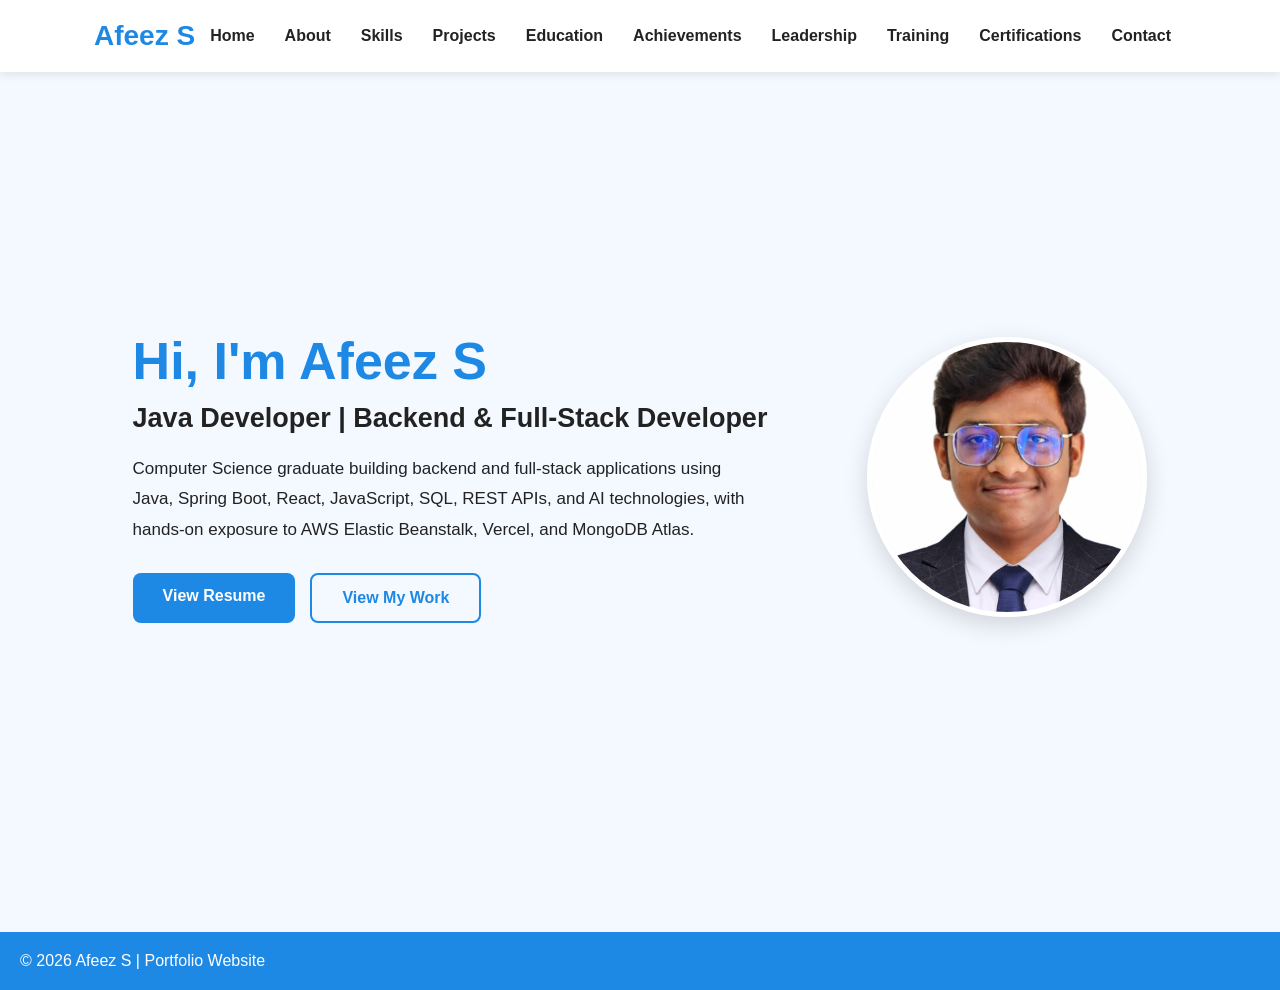
==== commit edc2b99b: "Refined portfolio profile & project details" ====
--- a/index.html
+++ b/index.html
@@ -38,12 +38,13 @@
 
         <h1>Hi, I'm Afeez S</h1>
 
-        <h2>Java Developer | Software Developer</h2>
+        <h2>Java Developer | Backend & Full-Stack Developer</h2>
 
         <p>
-            Java Developer with hands-on experience in Java, Spring Boot,
-            Hibernate, JDBC, REST APIs, and SQL. Passionate about building clean,
-            scalable, and efficient software solutions.
+            Computer Science graduate building backend and full-stack 
+            applications using Java, Spring Boot, React, JavaScript, SQL, 
+            REST APIs, and AI technologies, with hands-on exposure to 
+            AWS Elastic Beanstalk, Vercel, and MongoDB Atlas.
         </p>
 
         <div class="hero-buttons">
@@ -56,21 +57,7 @@
 
             <a href="projects.html"
                class="btn secondary-btn">
-                View Projects
-            </a>
-
-        </div>
-
-        <div class="social-links">
-
-            <a href="https://github.com/afeez-07"
-               target="_blank">
-                GitHub
-            </a>
-
-            <a href="https://linkedin.com/in/afeez-s"
-               target="_blank">
-                LinkedIn
+                View My Work
             </a>
 
         </div>
--- a/style1.css
+++ b/style1.css
@@ -998,4 +998,85 @@
     .contact p {
         font-size: 15px;
     }
+}
+
+.contact-card-container {
+    display: flex;
+    flex-direction: column;
+    gap: 15px;
+    align-items: stretch;
+    max-width: 450px;
+    margin: 0 auto;
+}
+
+.contact-btn {
+    display: flex;
+    align-items: center;
+    gap: 15px;
+    padding: 12px 20px;
+    background-color: #f8f9fa;
+    border: 1px solid #e1e4e8;
+    border-radius: 8px;
+    color: #333;
+    text-decoration: none;
+    font-weight: 500;
+    transition: all 0.3s ease;
+}
+
+.contact-btn i {
+    font-size: 1.25rem;
+    width: 24px;
+    text-align: center;
+}
+
+.contact-btn:hover {
+    background-color: #e9ecef;
+    border-color: #cbd5e1;
+    transform: translateY(-2px);
+}
+
+.certificate-action {
+    margin-top: 22px;
+    text-align: center;
+}
+
+.view-certificate-btn {
+    display: inline-block;
+    padding: 10px 22px;
+    background: #2388e3;
+    color: #ffffff;
+    text-decoration: none;
+    border-radius: 8px;
+    font-weight: 600;
+    border: 1px solid #2388e3;
+    transition: all 0.3s ease;
+}
+
+.view-certificate-btn:hover {
+    background: #ffffff;
+    color: #2388e3;
+    border-color: #2388e3;
+    transform: translateY(-2px);
+    box-shadow: 0 4px 10px rgba(35, 136, 227, 0.2);
+}
+
+
+/* Optional brand-specific accent hover colors */
+.github-btn:hover { 
+    color: #24292e; 
+}
+.linkedin-btn:hover { 
+    color: #0a66c2; 
+}
+.email-btn:hover { 
+    color: #ea4335; 
+}
+.phone-btn:hover { 
+    color: #34a853; 
+}
+.aws-btn:hover { 
+    color: #ff9900; 
+}
+.aws-icon { 
+    width: 20px; height: 20px; 
 }
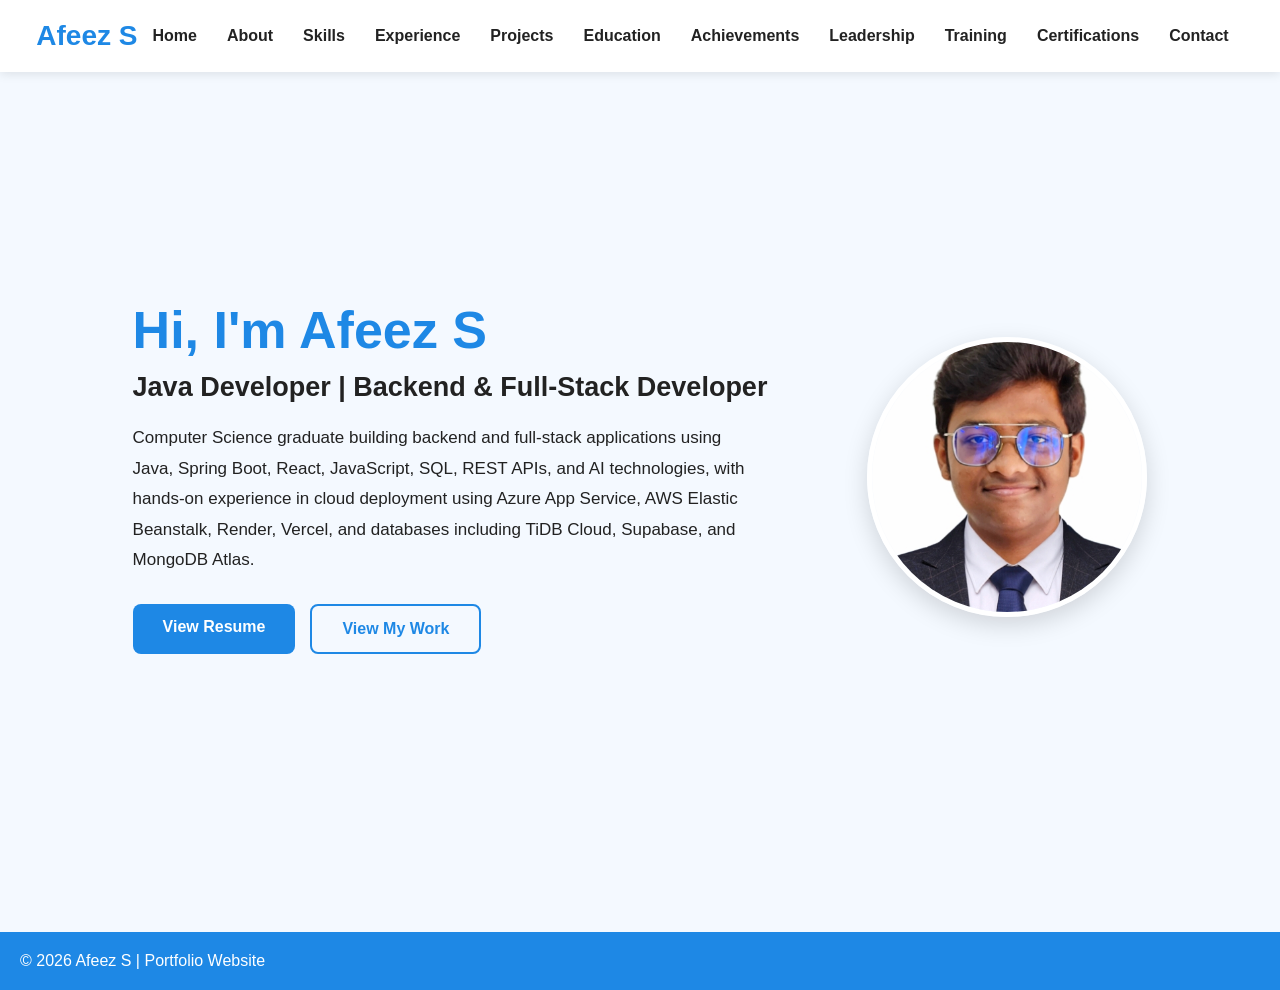
==== commit 5af1adae: "Updated portfolio with experience and resume" ====
--- a/index.html
+++ b/index.html
@@ -21,6 +21,7 @@
             <a href="index.html">Home</a>
             <a href="about.html">About</a>
             <a href="skills.html">Skills</a>
+            <a href="experience.html" class="active">Experience</a>
             <a href="projects.html">Projects</a>
             <a href="education.html">Education</a>
             <a href="achievements.html">Achievements</a>
@@ -41,10 +42,10 @@
         <h2>Java Developer | Backend & Full-Stack Developer</h2>
 
         <p>
-            Computer Science graduate building backend and full-stack 
-            applications using Java, Spring Boot, React, JavaScript, SQL, 
-            REST APIs, and AI technologies, with hands-on exposure to 
-            AWS Elastic Beanstalk, Vercel, and MongoDB Atlas.
+            Computer Science graduate building backend and full-stack applications 
+            using Java, Spring Boot, React, JavaScript, SQL, REST APIs, and AI technologies, 
+            with hands-on experience in cloud deployment using Azure App Service, AWS Elastic 
+            Beanstalk, Render, Vercel, and databases including TiDB Cloud, Supabase, and MongoDB Atlas.
         </p>
 
         <div class="hero-buttons">
--- a/style1.css
+++ b/style1.css
@@ -1079,4 +1079,152 @@
 }
 .aws-icon { 
     width: 20px; height: 20px; 
+}
+
+.experience-section {
+    max-width: 1000px;
+    margin: 0 auto;
+    padding: 70px 25px 100px;
+}
+
+.experience-heading {
+    text-align: center;
+    margin-bottom: 45px;
+}
+
+.experience-heading h1 {
+    color: #2587e8;
+    font-size: 38px;
+    margin-bottom: 10px;
+}
+
+.experience-heading p {
+    color: #555;
+    font-size: 17px;
+}
+
+.experience-card {
+    background: #ffffff;
+    border-left: 5px solid #2587e8;
+    border-radius: 12px;
+    padding: 32px 38px;
+    box-shadow: 0 5px 20px rgba(0, 0, 0, 0.08);
+}
+
+.experience-header {
+    margin-bottom: 25px;
+}
+
+.experience-header h2 {
+    font-size: 27px;
+    color: #111;
+    margin-bottom: 8px;
+}
+
+.experience-header h3 {
+    font-size: 18px;
+    color: #2587e8;
+    margin-bottom: 7px;
+}
+
+.experience-date {
+    color: #666;
+    font-size: 15px;
+}
+
+.experience-points {
+    list-style: none;
+    padding: 0;
+    margin: 0;
+}
+
+.experience-points li {
+    position: relative;
+    padding-left: 24px;
+    margin-bottom: 15px;
+    color: #333;
+    font-size: 16px;
+    line-height: 1.65;
+}
+
+.experience-points li::before {
+    content: "•";
+    position: absolute;
+    left: 4px;
+    top: 0;
+    color: #2587e8;
+    font-size: 22px;
+    font-weight: bold;
+}
+
+.experience-skills {
+    display: flex;
+    flex-wrap: wrap;
+    gap: 9px;
+    margin-top: 25px;
+    padding-top: 20px;
+    border-top: 1px solid #e5e5e5;
+}
+
+.experience-skills span {
+    background: #eaf4ff;
+    color: #1675d1;
+    padding: 7px 13px;
+    border-radius: 20px;
+    font-size: 13px;
+    font-weight: 600;
+}
+
+@media (max-width: 850px) {
+
+    .experience-section {
+        padding: 55px 20px 80px;
+    }
+
+    .experience-heading h1 {
+        font-size: 32px;
+    }
+
+    .experience-card {
+        padding: 28px 25px;
+    }
+
+    .experience-header h2 {
+        font-size: 23px;
+    }
+}
+
+@media (max-width: 600px) {
+
+    .experience-heading {
+        margin-bottom: 30px;
+    }
+
+    .experience-heading h1 {
+        font-size: 29px;
+    }
+
+    .experience-heading p {
+        font-size: 15px;
+    }
+
+    .experience-card {
+        padding: 23px 19px;
+        border-left-width: 4px;
+    }
+
+    .experience-header h2 {
+        font-size: 21px;
+    }
+
+    .experience-header h3 {
+        font-size: 16px;
+    }
+
+    .experience-points li {
+        font-size: 15px;
+        line-height: 1.6;
+        margin-bottom: 13px;
+    }
+
 }
